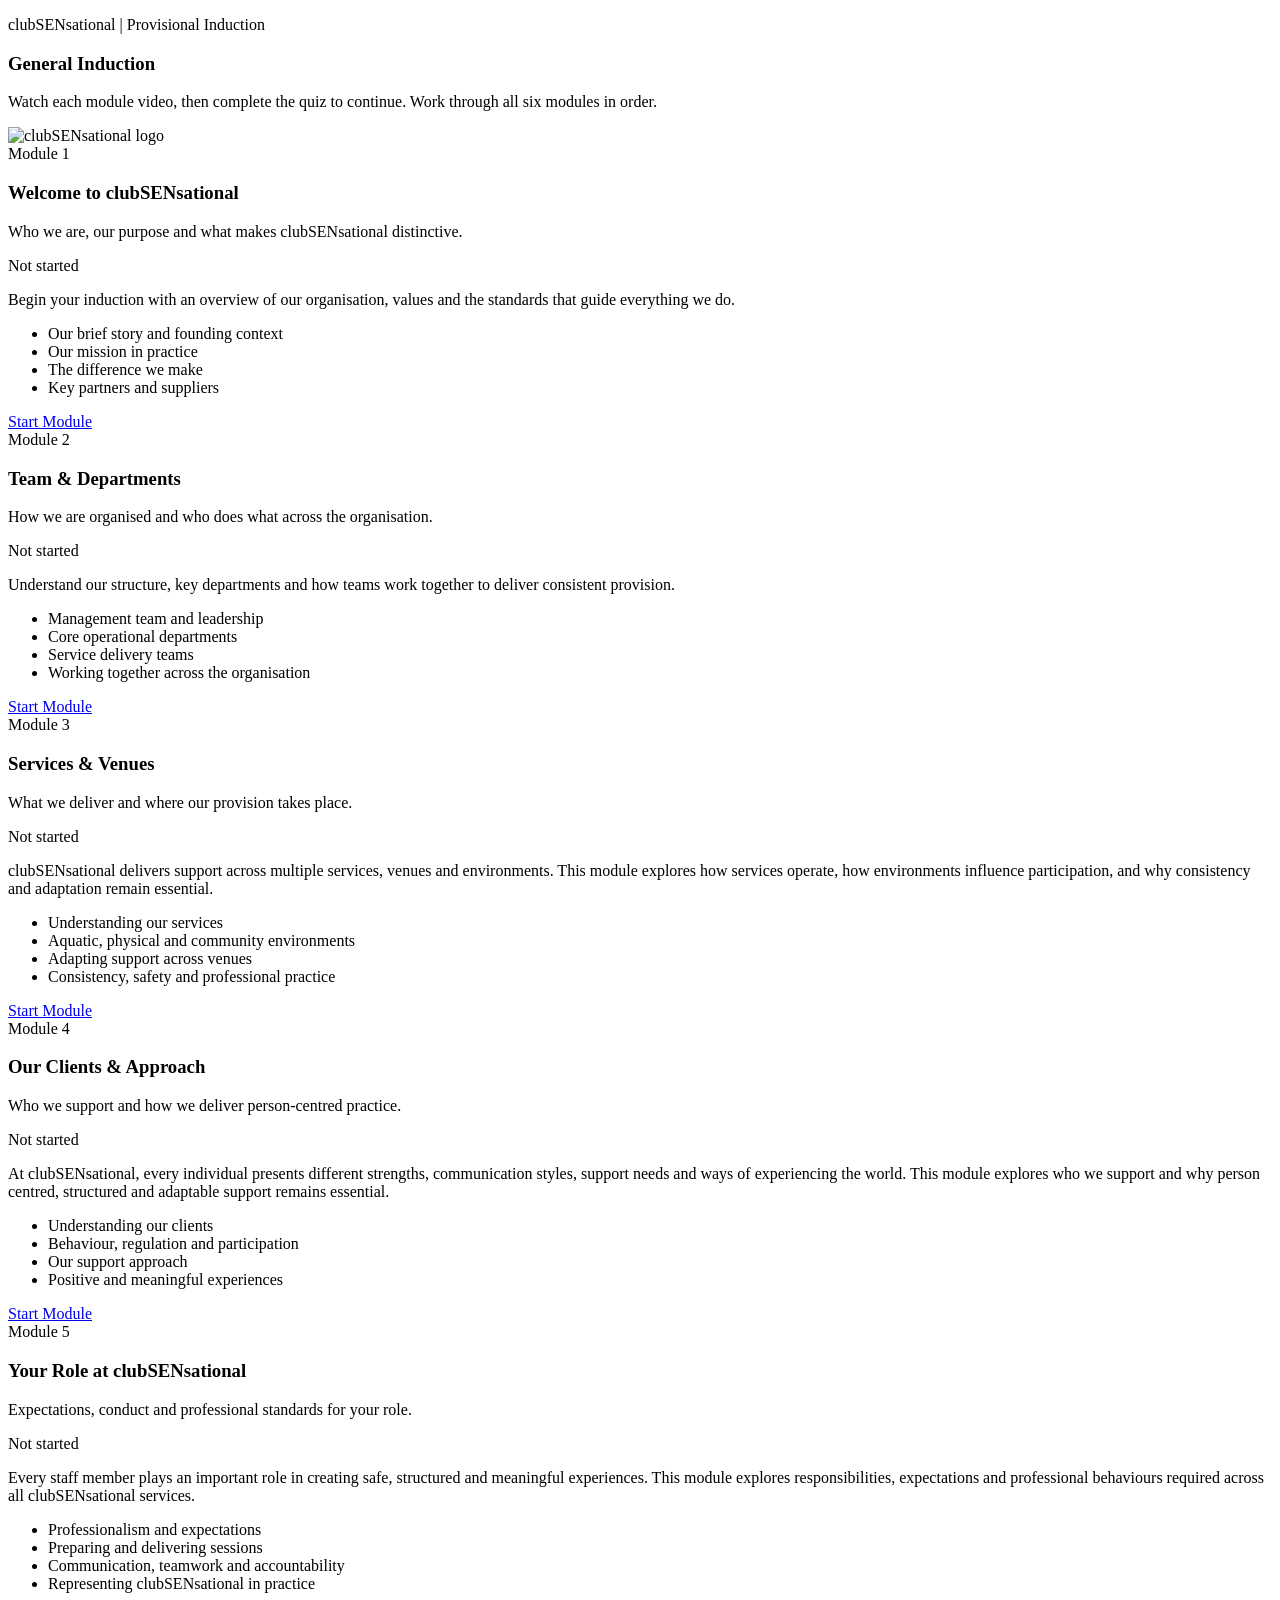
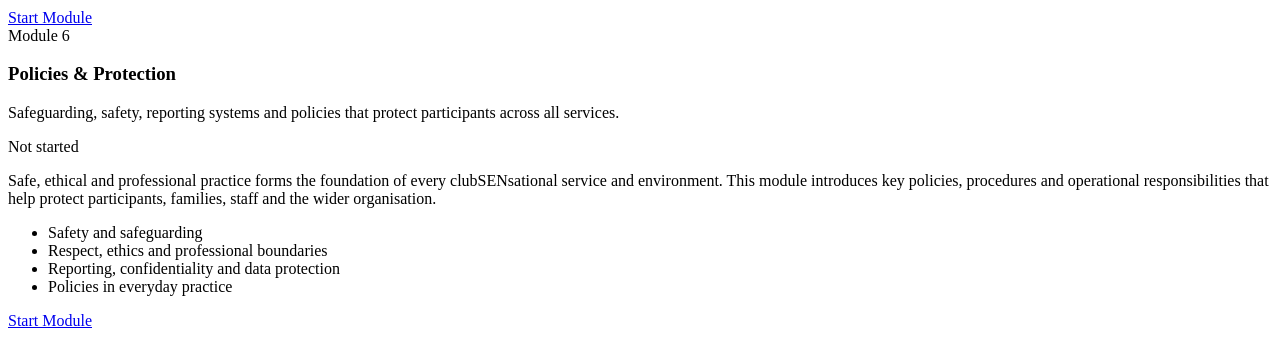
==== general-induction/dashboard/index.html @ a819aa3f "Add provisional General Induction portal with videos and quizzes. Six-module pathway with journey UI" ====
<!DOCTYPE html>
<html lang="en-GB">
<head>
<meta charset="UTF-8"/>
<meta name="viewport" content="width=device-width, initial-scale=1.0"/>
<title>General Induction (Provisional) | clubSENsational</title>
<meta name="description" content="Provisional General Induction: six modules with video and quiz." />
<link rel="stylesheet" href="/assets/induction-pathway-hub.css" />
<link rel="stylesheet" href="/assets/training-content-containment.css" />
<link rel="stylesheet" href="/assets/induction-portal-theme.css" />
</head>
<body>
<section class="training-page" id="mainContent">
  <div class="training-wrap">
    <section class="hero hero--pathway-hub hero--induction" aria-labelledby="pathwayHubTitle">
      <div class="pathway-hero__waves" aria-hidden="true"></div>
      <div class="hero-inner hero-inner--pathway-hub">
        <div class="hero-copy">
          <p class="brand-chip">clubSENsational | Provisional Induction</p>
          <h1 id="pathwayHubTitle">General Induction</h1>
          <p class="hero-subtitle">Watch each module video, then complete the quiz to continue. Work through all six modules in order.</p>
        </div>
        <div class="hero-logo-wrap">
          <img class="hero-logo" src="/assets/clubsensational-portal-logo.png" alt="clubSENsational logo">
        </div>
      </div>
    </section>
    <div class="modules-grid" id="pathway-modules">
      <article class="module-card" data-module-number="1">
        <div class="module-top">
          <span class="module-number">Module 1</span>
          <h3>Welcome to clubSENsational</h3>
          <p class="module-subtitle">Who we are, our purpose and what makes clubSENsational distinctive.</p>
          <span class="module-status-badge status-not-started" id="moduleStatus1">Not started</span>
        </div>
        <div class="module-body">
          <p class="module-intro">Begin your induction with an overview of our organisation, values and the standards that guide everything we do.</p>
          <ul class="module-points">
            <li>Our brief story and founding context</li>
            <li>Our mission in practice</li>
            <li>The difference we make</li>
            <li>Key partners and suppliers</li>
          </ul>
          <div class="module-footer">
            <a href="/general-induction/modules/module-1/" class="btn btn-primary module-btn" data-module-number="1">Start Module</a>
          </div>
        </div>
      </article>
      <article class="module-card" data-module-number="2">
        <div class="module-top">
          <span class="module-number">Module 2</span>
          <h3>Team & Departments</h3>
          <p class="module-subtitle">How we are organised and who does what across the organisation.</p>
          <span class="module-status-badge status-not-started" id="moduleStatus2">Not started</span>
        </div>
        <div class="module-body">
          <p class="module-intro">Understand our structure, key departments and how teams work together to deliver consistent provision.</p>
          <ul class="module-points">
            <li>Management team and leadership</li>
            <li>Core operational departments</li>
            <li>Service delivery teams</li>
            <li>Working together across the organisation</li>
          </ul>
          <div class="module-footer">
            <a href="/general-induction/modules/module-2/" class="btn btn-primary module-btn" data-module-number="2">Start Module</a>
          </div>
        </div>
      </article>
      <article class="module-card" data-module-number="3">
        <div class="module-top">
          <span class="module-number">Module 3</span>
          <h3>Services & Venues</h3>
          <p class="module-subtitle">What we deliver and where our provision takes place.</p>
          <span class="module-status-badge status-not-started" id="moduleStatus3">Not started</span>
        </div>
        <div class="module-body">
          <p class="module-intro">clubSENsational delivers support across multiple services, venues and environments. This module explores how services operate, how environments influence participation, and why consistency and adaptation remain essential.</p>
          <ul class="module-points">
            <li>Understanding our services</li>
            <li>Aquatic, physical and community environments</li>
            <li>Adapting support across venues</li>
            <li>Consistency, safety and professional practice</li>
          </ul>
          <div class="module-footer">
            <a href="/general-induction/modules/module-3/" class="btn btn-primary module-btn" data-module-number="3">Start Module</a>
          </div>
        </div>
      </article>
      <article class="module-card" data-module-number="4">
        <div class="module-top">
          <span class="module-number">Module 4</span>
          <h3>Our Clients & Approach</h3>
          <p class="module-subtitle">Who we support and how we deliver person-centred practice.</p>
          <span class="module-status-badge status-not-started" id="moduleStatus4">Not started</span>
        </div>
        <div class="module-body">
          <p class="module-intro">At clubSENsational, every individual presents different strengths, communication styles, support needs and ways of experiencing the world. This module explores who we support and why person centred, structured and adaptable support remains essential.</p>
          <ul class="module-points">
            <li>Understanding our clients</li>
            <li>Behaviour, regulation and participation</li>
            <li>Our support approach</li>
            <li>Positive and meaningful experiences</li>
          </ul>
          <div class="module-footer">
            <a href="/general-induction/modules/module-4/" class="btn btn-primary module-btn" data-module-number="4">Start Module</a>
          </div>
        </div>
      </article>
      <article class="module-card" data-module-number="5">
        <div class="module-top">
          <span class="module-number">Module 5</span>
          <h3>Your Role at clubSENsational</h3>
          <p class="module-subtitle">Expectations, conduct and professional standards for your role.</p>
          <span class="module-status-badge status-not-started" id="moduleStatus5">Not started</span>
        </div>
        <div class="module-body">
          <p class="module-intro">Every staff member plays an important role in creating safe, structured and meaningful experiences. This module explores responsibilities, expectations and professional behaviours required across all clubSENsational services.</p>
          <ul class="module-points">
            <li>Professionalism and expectations</li>
            <li>Preparing and delivering sessions</li>
            <li>Communication, teamwork and accountability</li>
            <li>Representing clubSENsational in practice</li>
          </ul>
          <div class="module-footer">
            <a href="/general-induction/modules/module-5/" class="btn btn-primary module-btn" data-module-number="5">Start Module</a>
          </div>
        </div>
      </article>
      <article class="module-card" data-module-number="6">
        <div class="module-top">
          <span class="module-number">Module 6</span>
          <h3>Policies & Protection</h3>
          <p class="module-subtitle">Safeguarding, safety, reporting systems and policies that protect participants across all services.</p>
          <span class="module-status-badge status-not-started" id="moduleStatus6">Not started</span>
        </div>
        <div class="module-body">
          <p class="module-intro">Safe, ethical and professional practice forms the foundation of every clubSENsational service and environment. This module introduces key policies, procedures and operational responsibilities that help protect participants, families, staff and the wider organisation.</p>
          <ul class="module-points">
            <li>Safety and safeguarding</li>
            <li>Respect, ethics and professional boundaries</li>
            <li>Reporting, confidentiality and data protection</li>
            <li>Policies in everyday practice</li>
          </ul>
          <div class="module-footer">
            <a href="/general-induction/modules/module-6/" class="btn btn-primary module-btn" data-module-number="6">Start Module</a>
          </div>
        </div>
      </article>
    </div>
  </div>
</section>
<script src="/shared/provisional-pathway.js"></script>
</body>
</html>
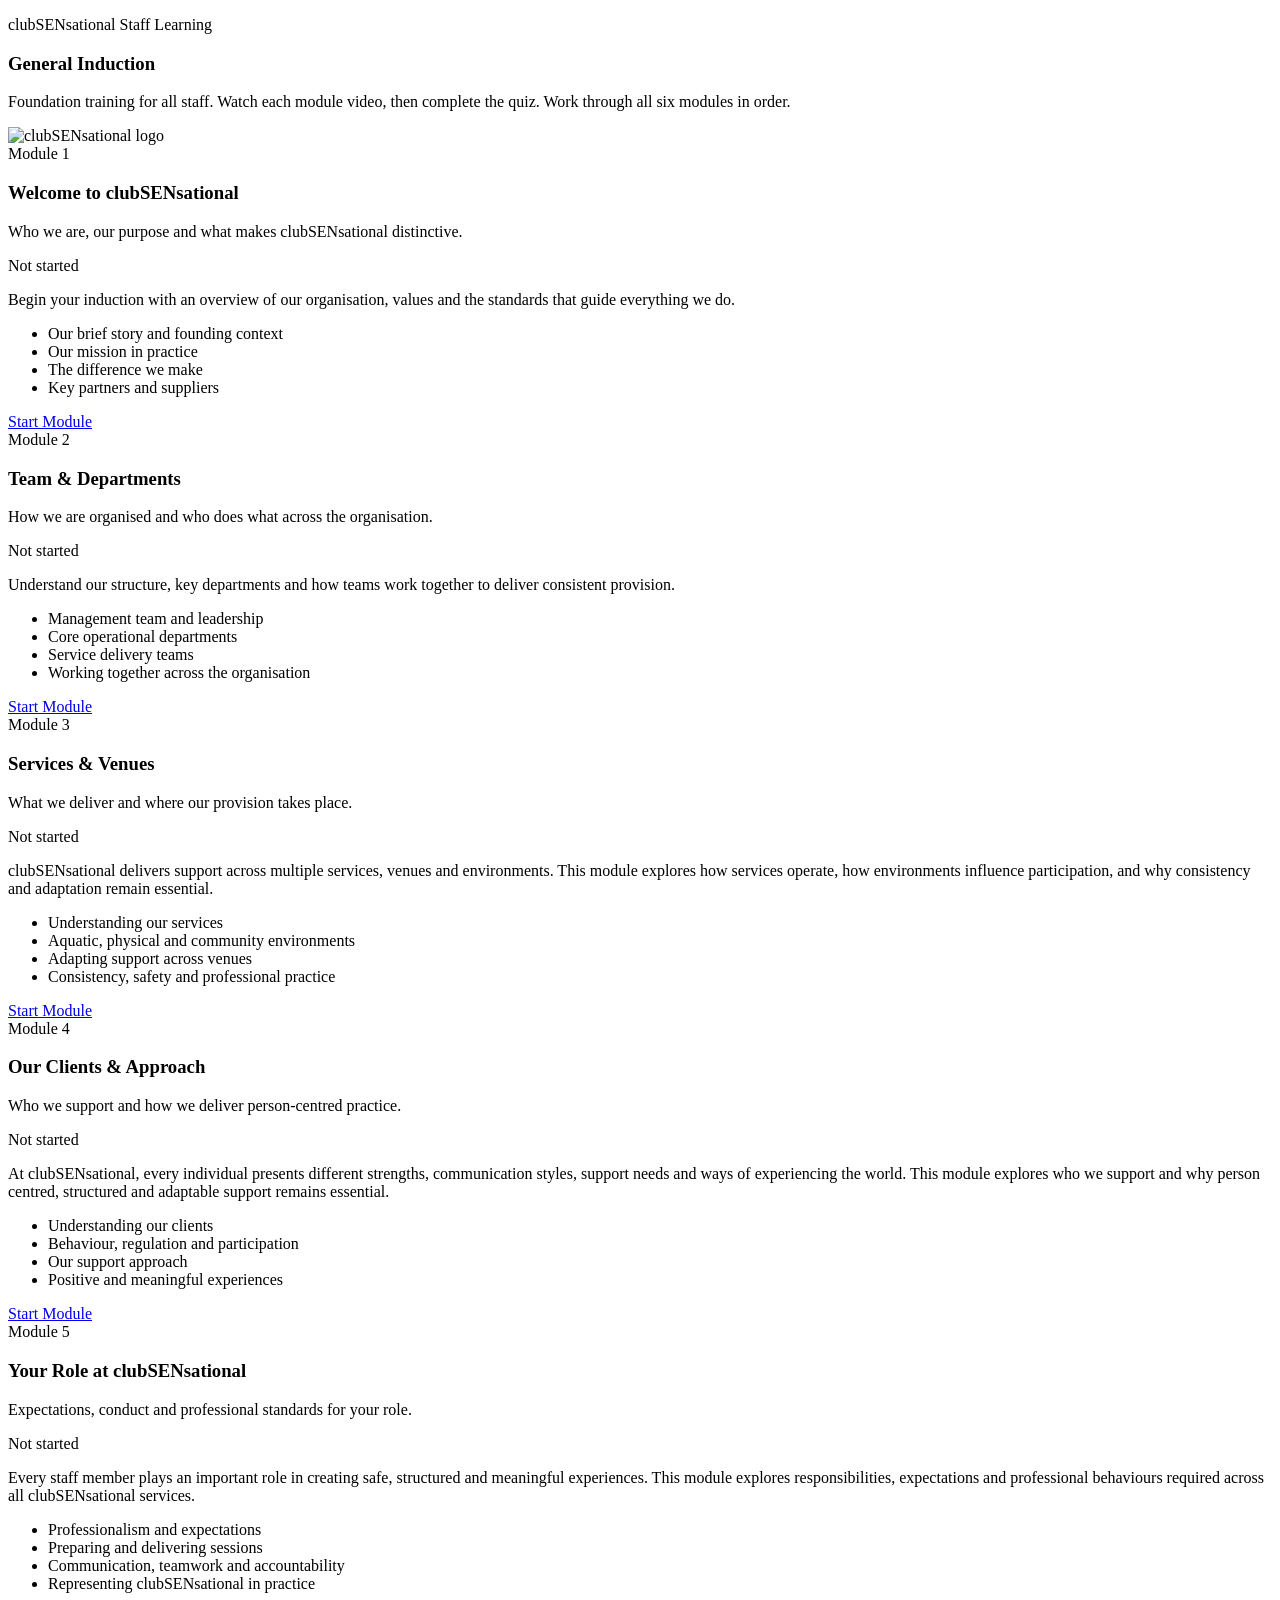
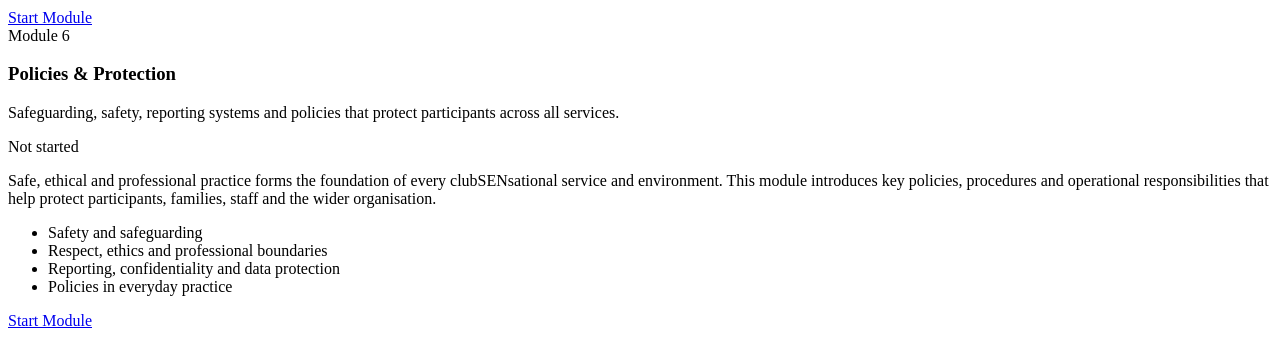
==== commit 3b1948f1: "Fix hub cards styling, module hero atmosphere, and crisp video playback. Load pathway-hub CSS on das" ====
--- a/general-induction/dashboard/index.html
+++ b/general-induction/dashboard/index.html
@@ -5,9 +5,10 @@
 <meta name="viewport" content="width=device-width, initial-scale=1.0"/>
 <title>General Induction (Provisional) | clubSENsational</title>
 <meta name="description" content="Provisional General Induction: six modules with video and quiz." />
+<link rel="stylesheet" href="/assets/pathway-hub.css" />
+<link rel="stylesheet" href="/assets/training-content-containment.css" />
+<link rel="stylesheet" href="/assets/portal-induction-atmosphere.css" />
 <link rel="stylesheet" href="/assets/induction-pathway-hub.css" />
-<link rel="stylesheet" href="/assets/training-content-containment.css" />
-<link rel="stylesheet" href="/assets/induction-portal-theme.css" />
 </head>
 <body>
 <section class="training-page" id="mainContent">
@@ -16,9 +17,9 @@
       <div class="pathway-hero__waves" aria-hidden="true"></div>
       <div class="hero-inner hero-inner--pathway-hub">
         <div class="hero-copy">
-          <p class="brand-chip">clubSENsational | Provisional Induction</p>
+          <p class="brand-chip">clubSENsational Staff Learning</p>
           <h1 id="pathwayHubTitle">General Induction</h1>
-          <p class="hero-subtitle">Watch each module video, then complete the quiz to continue. Work through all six modules in order.</p>
+          <p class="hero-subtitle">Foundation training for all staff. Watch each module video, then complete the quiz. Work through all six modules in order.</p>
         </div>
         <div class="hero-logo-wrap">
           <img class="hero-logo" src="/assets/clubsensational-portal-logo.png" alt="clubSENsational logo">
